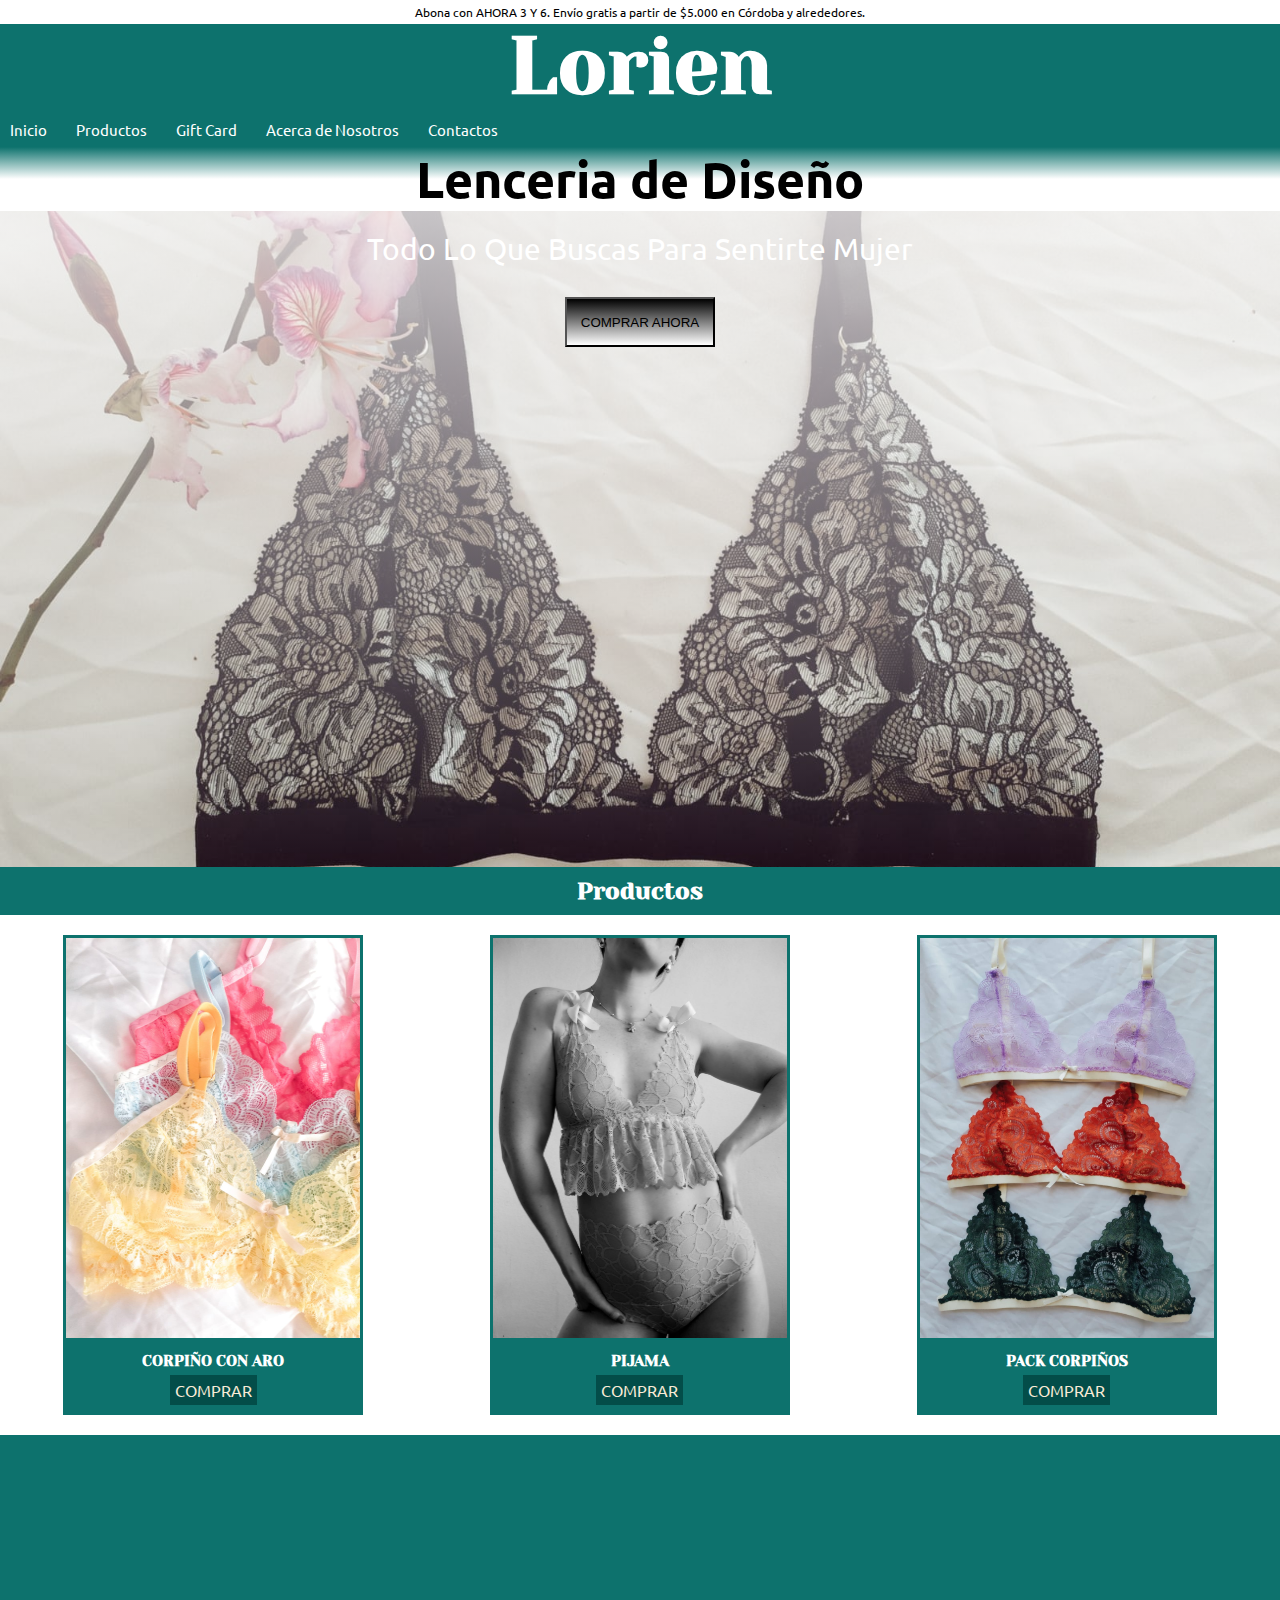
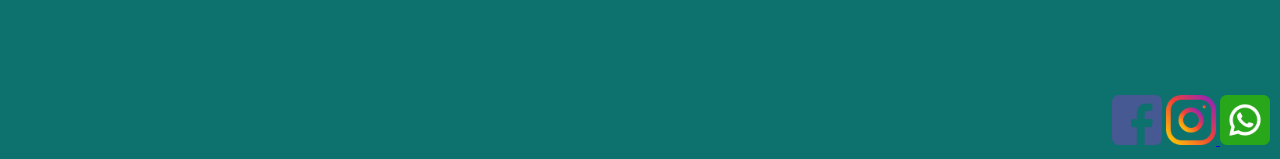
==== index.html @ a149deda "primer commit" ====
<!DOCTYPE html>
<html lang="en">
<head>
    <meta charset="UTF-8">
    <meta http-equiv="X-UA-Compatible" content="IE=edge">
    <meta name="viewport" content="width=device-width, initial-scale=1.0">
    <link
    rel="stylesheet"
    href="https://cdnjs.cloudflare.com/ajax/libs/animate.css/4.1.1/animate.min.css"/>
    <link rel="stylesheet" href="./css/style.css">
    <title>Lorien</title>
</head>
<body>
    <section></section>
    <header>
        <div class="info">
            <p>Abona con AHORA 3 Y 6. Envío gratis a partir de $5.000 en Córdoba y alrededores.</p>
        </div>
        <div class="logo-lorien">
        <h1 class="animate__animated animate__pulse">Lorien</h1>
        </div>
        <nav>
            <!-- Lista Desordenada-->
            <ul>
                <li><a href="../index.html">Inicio</a></li>
                <li><a href="./pages/productos.html">Productos</a></li>
                <li><a href="./pages/giftcard.html">Gift Card</a></li>
                <li><a href="./pages/acercaDeNosotros.html">Acerca de Nosotros</a></li>
                <li><a href="./pages/contacto.html">Contactos</a></li>
            </ul>
        </nav>
    </header>
    <main>
        <section class="hero">
            <h2>Lenceria de Diseño</h2>
            <p>Todo Lo Que Buscas Para Sentirte Mujer </p>
            <input type="button" value="COMPRAR AHORA">
            
        </section>
        
        <section class="productos">
            <h2>Productos</h2>
            <div class="productos-contenedor">
                <div>
                    <img src="./img/corpiños.jpeg" alt="">
                    <h3>CORPIÑO CON ARO</h3>
                    <a href="">COMPRAR</a>
                </div>
                <div>
                    <img src="./img/pijama.jpeg" alt="">
                    <h3>PIJAMA</h3>
                    <a href="">COMPRAR</a>
                </div> 
                <div>
                    <img src="./img/packcorpino.jpeg" alt="">
                    <h3>PACK CORPIÑOS</h3>
                    <a href="">COMPRAR</a>
                </div>
            </div>
            
            
        </section>
        <section>

        </section>
        <section>

        </section>
    </main>
    <footer>
        <div class="redes-sociales">
            <a href="https://www.facebook.com/people/Lorien/100066542207697/" target="_blank">
            <img src="./img/facebook.png" alt="icono de facebook"></a>
            <a href="https://www.instagram.com/lorien.__/?hl=es" target="_blank">
            <img src="./img/instagram.png" alt="icono de instagram"> </a>
        <img src="./img/whatsapp.png" alt="icono de whatsapp">
        </div>
        <div>
        <iframe src="https://www.google.com/maps/embed?pb=!1m18!1m12!1m3!1d3405.2689595915876!2d-64.20048998530655!3d-31.406715002925925!2m3!1f0!2f0!3f0!3m2!1i1024!2i768!4f13.1!3m3!1m2!1s0x943298864d75e245%3A0x5c61a2f77b09b193!2sLa%20Rioja%201185%2C%20X5000EVW%20C%C3%B3rdoba!5e0!3m2!1ses!2sar!4v1670368109785!5m2!1ses!2sar" width="300" height="300" style="border:0;" allowfullscreen="" loading="lazy" referrerpolicy="no-referrer-when-downgrade"></iframe>
        
    </footer>
    
</body>
</html>
---- css/style.css ----
@import url('https://fonts.googleapis.com/css2?family=Ubuntu:ital,wght@0,300;1,300&family=Yeseva+One&display=swap');


*{
    margin: 0%;
    padding: 0%;
    box-sizing: border-box;
}


/*------HEADER------*/

header{
    background-color: rgb(13, 114, 109);
    position: sticky;
    top: 0;
    /*display: flex;
    flex-direction:column;
    justify-content:center;
    align-items:center;*/

}

header .info{
    display: block;
    position: absolute;
    float: left;
    width: 100%;
    background-color: white;
    color: black;
    text-align: center;
    font-size: 12px;
    font-family: 'Ubuntu', sans-serif;
    padding: 4px 16px;
    z-index: 100;
}



header .logo-lorien{
    color: white;
    font-size: 40px; 
    font-style: normal;
    font-family: 'Yeseva One', cursive;
    font-weight: 400;
    text-align: center;
    display: flex;
    flex-direction: column;
    padding-top: 20px;
    
    
}





header nav ul{
    list-style: none;
    
}

header nav ul li{
    display: inline-block;
    margin-right: 15px;
    padding-left: 10px;
    
}



header nav ul li a{
    font-family: 'Ubuntu', sans-serif;
    text-decoration: none;
    color: white;
    line-height: 35px;
    font-size: 15px;
    
}


/*------MAIN------*/

.hero {
    width: 100%;
    height:80vh ;
    text-align: center;
    /*background-image: url("../img/arwen.jpeg");*/
    background: linear-gradient(white, rgba(0, 0, 0, 0.089)), url(../img/arwen.jpeg);
    background-size: cover;
    background-position: center;
    background-attachment: fixed;

    
}

.hero h2{
    color: black;
    font-family:'Ubuntu', sans-serif;
    font-size: 50px;
    background: linear-gradient(rgb(13, 114, 109), white, white);
    
}
.hero p {
    color: white;
    font-family:'Ubuntu', sans-serif;
    font-size: 30px ;
    margin-top:  20px;
    margin-bottom: 30px;

}

.hero input{
    background: linear-gradient(black, grey, white);
    width: 150px;
    height: 50px;
}
.productos .productos-contenedor{
    display: flex;
    flex-direction: row;
    justify-content: space-around;
    flex-wrap: wrap;
    
    
}

.productos h2{
    background-color: rgb(13, 114, 109);
    color: white;
    font-family: 'Yeseva One', cursive;
    text-align: center;
    padding: 10px;
    transition: 3s;
}

.productos h2:hover{
    transform: rotateX(360);
}
.productos .productos-contenedor div{
    border: 3px solid rgb(13, 114, 109); 
    width: 300px;
    height: 480px;
    text-align: center;
    background-color: rgb(13, 114, 109);
    margin: 20px;

}

.productos div h3{
    color:white;
    font-family: 'Yeseva One', cursive;
    font-size: 15px;
    margin: 10px;
}

.productos div a{
    color: antiquewhite;
    text-decoration: none;
    font-family:'Ubuntu', sans-serif;
    background-color: rgb(3, 77, 73);
    padding: 5px;
    
}
.productos div img {
    height: 400px;
    width: 294px;
    transition: 3s;
}

.productos div img:hover{
    transform: rotateX(360deg);
}
/*----GALERIA DE PRODUCTOS----*/

.galeria-contenedor{
    display: flex;
    flex-direction: row;
    justify-content:space-around ;
    flex-wrap: wrap;
    
}

.galeria-contenedor div{
    /*border: 3px solid rgb(13, 114, 109); */
    width: 300px;
    height: 480px;
    text-align: center;
    margin: 40px;
    transition:3s;
    
}

.galeria-contenedor div:{
    transform: scale(1.1);
}


.galeria-contenedor img{
    border: 3px solid rgb(13, 114, 109);
    height: 400px;
    width: 294px;
    transition: 3s;
    
}

.galeria-contenedor img:hover{
    transform: scale(1.1);

}




/*----GIFT CARD----*/
.gift-contenedor{
    display: flex;
    flex-direction: row;
    justify-content: space-around;
    flex-wrap: wrap;
    padding: 20px;
}

.gift-contenedor img{
    width: 300px;
    height: 490px;
    padding: 10px;
    
    
}

.gift-contenedor div {
    border: 4px solid rgb(13, 114, 109); 
    width: 300px;
    height: 490px;
    text-align: center;
    background-color: rgb(13, 114, 109);
    margin: 30px;
    
}

.gift-contenedor div h3{
    font-family: 'Yeseva One', cursive;
    font-size: 15px;
    margin: 20px;
}


/*-----ACERCA DE MI----*/
.mariel{
    display: flex;
    justify-content: space-around;
    align-items: center;
    flex-direction: row;
    
    
    

}

.mariel img{
    width: 300px;
    height: 400px;
    background-position: center;
}

.mariel div{
    width: 500px;
}

.mariel h2{
    text-align: center;
    font-family: 'Yeseva One', cursive;
    font-size: 50px;
    color: black;
    

}

.mariel p{
    text-align: center;
    font-family:'Ubuntu', sans-serif;
    font-size: large;
    color: black;
}

/*------FOOTER-------*/

footer{
    background-color: rgb(13, 114, 109);
    display: flex;
    flex-direction: row-reverse;
    justify-content: space-between;
    align-items:flex-end;
    padding: 10px;
}

footer div img {
    width: 50px;
    height: 50px;
}

/*-----MEDIA QUERY-----*/
@media screen and (max-width:630px) {
    .mariel {
        flex-direction: column;
    }
    
}
    
@media screen and (max-width:580px) {
    header{
        flex-direction: column;
    }
    
}

@media screen and (max-width:630px) {
    .mariel p{
        text-align: center;
    }
    
}
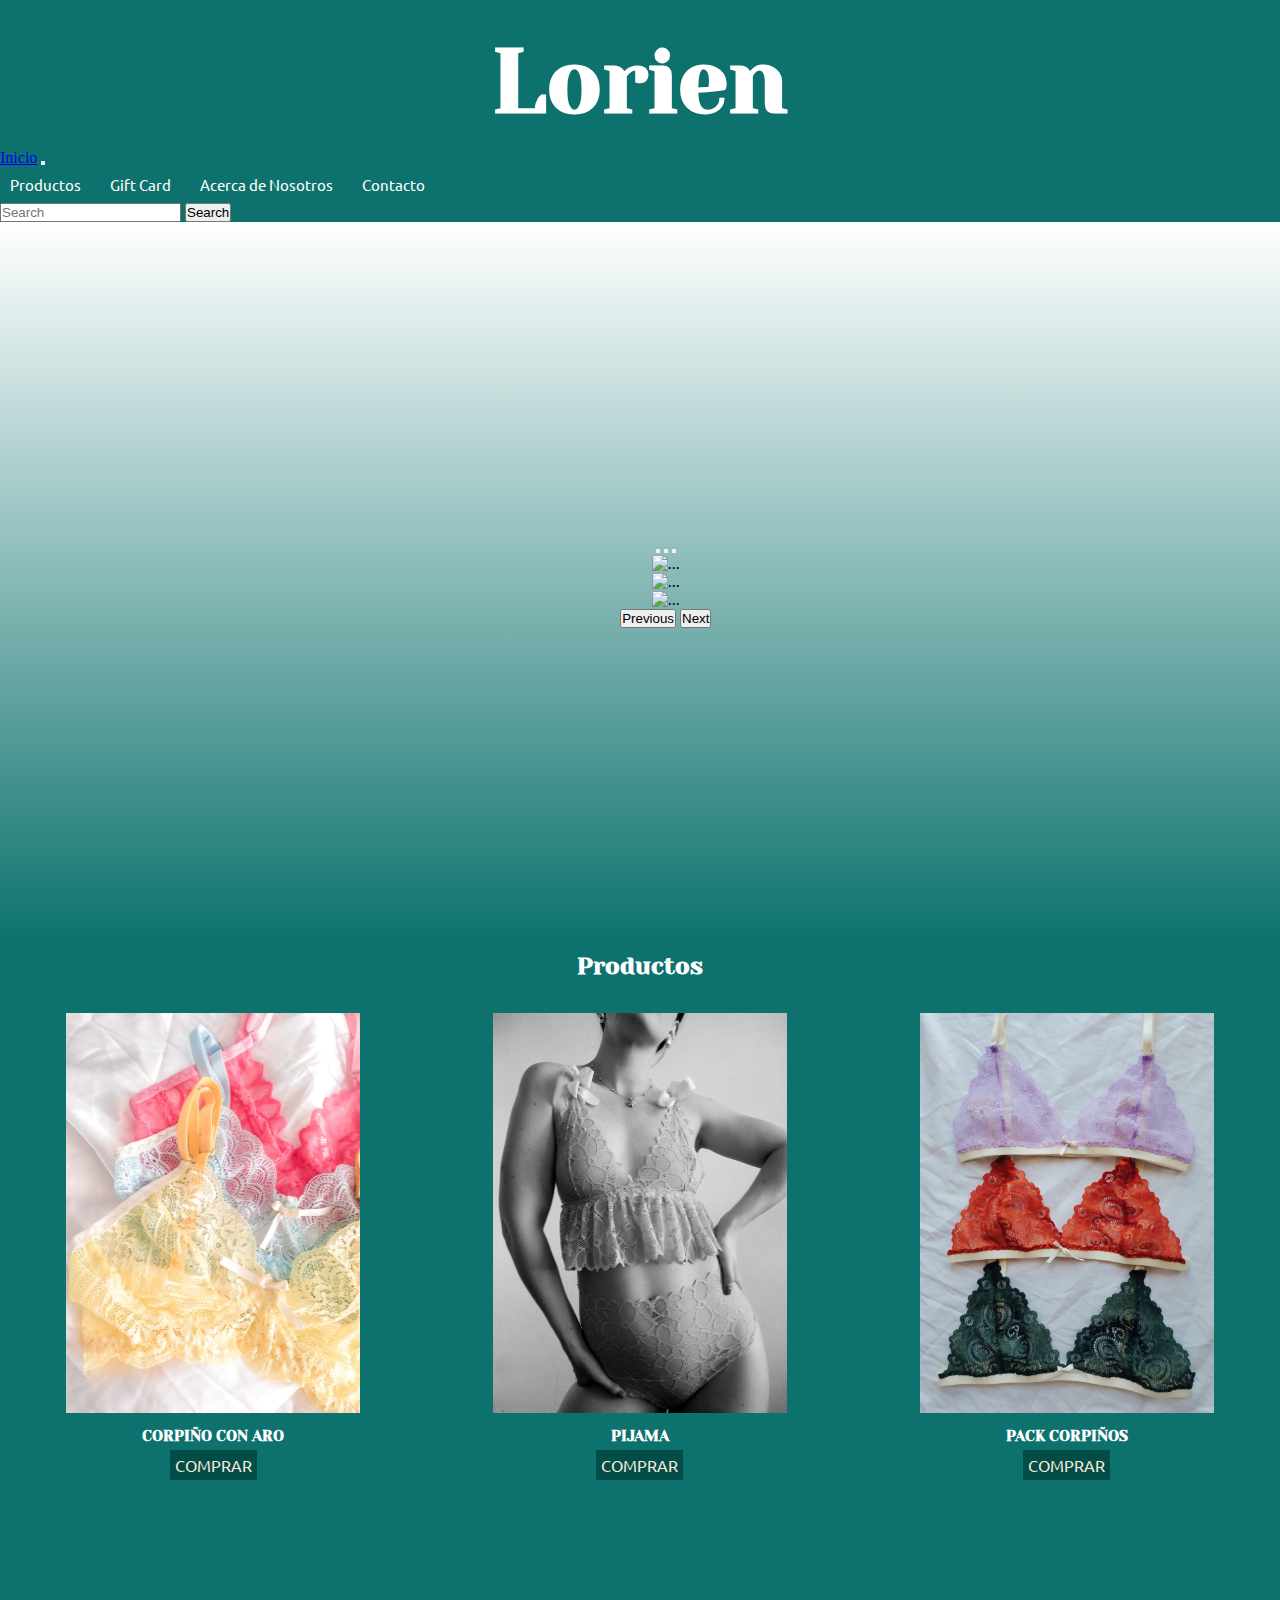
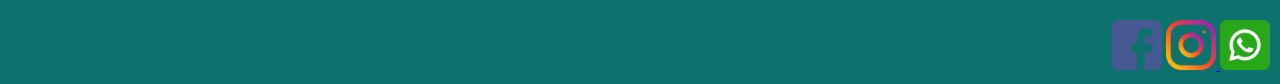
==== commit c7ee6862: "segundo commit" ====
--- a/index.html
+++ b/index.html
@@ -1,84 +1,149 @@
 <!DOCTYPE html>
 <html lang="en">
+
 <head>
     <meta charset="UTF-8">
     <meta http-equiv="X-UA-Compatible" content="IE=edge">
     <meta name="viewport" content="width=device-width, initial-scale=1.0">
-    <link
-    rel="stylesheet"
-    href="https://cdnjs.cloudflare.com/ajax/libs/animate.css/4.1.1/animate.min.css"/>
+    <link href="https://cdn.jsdelivr.net/npm/bootstrap@5.0.2/dist/css/bootstrap.min.css" rel="stylesheet"
+        integrity="sha384-EVSTQN3/azprG1Anm3QDgpJLIm9Nao0Yz1ztcQTwFspd3yD65VohhpuuCOmLASjC" crossorigin="anonymous">
+    <link rel="stylesheet" href="https://cdnjs.cloudflare.com/ajax/libs/animate.css/4.1.1/animate.min.css" />
     <link rel="stylesheet" href="./css/style.css">
     <title>Lorien</title>
 </head>
+
 <body>
     <section></section>
     <header>
-        <div class="info">
-            <p>Abona con AHORA 3 Y 6. Envío gratis a partir de $5.000 en Córdoba y alrededores.</p>
+        <div class="logo-lorien">
+            <h1 class="animate__animated animate__pulse">Lorien</h1>
         </div>
-        <div class="logo-lorien">
-        <h1 class="animate__animated animate__pulse">Lorien</h1>
-        </div>
-        <nav>
-            <!-- Lista Desordenada-->
-            <ul>
-                <li><a href="../index.html">Inicio</a></li>
-                <li><a href="./pages/productos.html">Productos</a></li>
-                <li><a href="./pages/giftcard.html">Gift Card</a></li>
-                <li><a href="./pages/acercaDeNosotros.html">Acerca de Nosotros</a></li>
-                <li><a href="./pages/contacto.html">Contactos</a></li>
-            </ul>
-        </nav>
-    </header>
-    <main>
-        <section class="hero">
-            <h2>Lenceria de Diseño</h2>
-            <p>Todo Lo Que Buscas Para Sentirte Mujer </p>
-            <input type="button" value="COMPRAR AHORA">
-            
-        </section>
-        
-        <section class="productos">
-            <h2>Productos</h2>
-            <div class="productos-contenedor">
-                <div>
-                    <img src="./img/corpiños.jpeg" alt="">
-                    <h3>CORPIÑO CON ARO</h3>
-                    <a href="">COMPRAR</a>
-                </div>
-                <div>
-                    <img src="./img/pijama.jpeg" alt="">
-                    <h3>PIJAMA</h3>
-                    <a href="">COMPRAR</a>
-                </div> 
-                <div>
-                    <img src="./img/packcorpino.jpeg" alt="">
-                    <h3>PACK CORPIÑOS</h3>
-                    <a href="">COMPRAR</a>
+        <nav class="navbar navbar-expand-lg navbar-light bg-light">
+            <div class="container-fluid">
+                <a class="navbar-brand" href="../index.html">Inicio</a>
+                <button class="navbar-toggler" type="button" data-bs-toggle=" collapse"
+                    data-bs-target="#navbarTogglerDemo02" aria-controls="navbarTogglerDemo02" aria-expanded="false"
+                    aria-label="Toggle navigation">
+                    <span class="navbar-toggler-icon"></span>
+                </button>
+                <div class="collapse navbar-collapse" id="navbarTogglerDemo02">
+                    <ul class="navbar-nav me-auto mb-2 mb-lg-0">
+                        <li class="nav-item">
+                            <a class="nav-link active" aria-current="page" href="./pages/productos.html">Productos</a>
+                        </li>
+                        <li class="nav-item">
+                            <a class="nav-link" href="./pages/giftcard.html">Gift Card</a>
+                        </li>
+                        <li class="nav-item">
+                            <a class="nav-link" href="./pages/acercaDeNosotros.html">Acerca de Nosotros</a>
+                        </li>
+                        <li class="nav-item">
+                            <a class="nav-link" href="./pages/contacto.html">Contacto</a>
+                        </li>
+                    </ul>
+                    <form class="d-flex">
+                        <input class="form-control me-2" type="search" placeholder="Search" aria-label="Search">
+                        <button class="btn btn-outline-success" type="submit">Search</button>
+                    </form>
                 </div>
             </div>
-            
-            
-        </section>
-        <section>
+        </nav>
+        <main>
+            <section class="hero">
+                <div class="galeriainicio">
+                    <div id="carouselExampleCaptions" class="carousel slide" data-bs-ride="carousel">
+                        <div class="carousel-indicators">
+                            <button type="button" data-bs-target="#carouselExampleCaptions" data-bs-slide-to="0"
+                                class="active" aria-current="true" aria-label="Slide 1"></button>
+                            <button type="button" data-bs-target="#carouselExampleCaptions" data-bs-slide-to="1"
+                                aria-label="Slide 2"></button>
+                            <button type="button" data-bs-target="#carouselExampleCaptions" data-bs-slide-to="2"
+                                aria-label="Slide 3"></button>
+                        </div>
+                        <div class="carousel-inner">
+                            <div class="carousel-item active">
+                                <img src="./img/carrusel-1.jpg" class="d-block w-100" alt="...">
+                                <div class="carousel-caption d-none d-md-block">
+                                </div>
+                            </div>
+                            <div class="carousel-item">
+                                <img src="./img/carrusel1.jpg" class="d-block w-100" alt="...">
+                                <div class="carousel-caption d-none d-md-block">
+                                </div>
+                            </div>
+                            <div class="carousel-item">
+                                <img src="./img/carrusel3.jpg" class="d-block w-100" alt="...">
+                                <div class="carousel-caption d-none d-md-block">
+                                </div>
+                            </div>
+                        </div>
+                        <button class="carousel-control-prev" type="button" data-bs-target="#carouselExampleCaptions"
+                            data-bs-slide="prev">
+                            <span class="carousel-control-prev-icon" aria-hidden="true"></span>
+                            <span class="visually-hidden">Previous</span>
+                        </button>
+                        <button class="carousel-control-next" type="button" data-bs-target="#carouselExampleCaptions"
+                            data-bs-slide="next">
+                            <span class="carousel-control-next-icon" aria-hidden="true"></span>
+                            <span class="visually-hidden">Next</span>
+                        </button>
+                    </div>
+                </div>
 
-        </section>
-        <section>
+                <!--<h2>Lenceria de Diseño</h2>
+            <p>Todo Lo Que Buscas Para Sentirte Mujer </p>
+            <input type="button" value="COMPRAR AHORA">-->
 
-        </section>
-    </main>
-    <footer>
-        <div class="redes-sociales">
-            <a href="https://www.facebook.com/people/Lorien/100066542207697/" target="_blank">
-            <img src="./img/facebook.png" alt="icono de facebook"></a>
-            <a href="https://www.instagram.com/lorien.__/?hl=es" target="_blank">
-            <img src="./img/instagram.png" alt="icono de instagram"> </a>
-        <img src="./img/whatsapp.png" alt="icono de whatsapp">
-        </div>
-        <div>
-        <iframe src="https://www.google.com/maps/embed?pb=!1m18!1m12!1m3!1d3405.2689595915876!2d-64.20048998530655!3d-31.406715002925925!2m3!1f0!2f0!3f0!3m2!1i1024!2i768!4f13.1!3m3!1m2!1s0x943298864d75e245%3A0x5c61a2f77b09b193!2sLa%20Rioja%201185%2C%20X5000EVW%20C%C3%B3rdoba!5e0!3m2!1ses!2sar!4v1670368109785!5m2!1ses!2sar" width="300" height="300" style="border:0;" allowfullscreen="" loading="lazy" referrerpolicy="no-referrer-when-downgrade"></iframe>
-        
-    </footer>
-    
+            </section>
+
+            <section class="productos">
+                <h2>Productos</h2>
+                <div class="productos-contenedor">
+                    <div>
+                        <img src="./img/corpiños.jpeg" alt="">
+                        <h3>CORPIÑO CON ARO</h3>
+                        <a href="">COMPRAR</a>
+                    </div>
+                    <div>
+                        <img src="./img/pijama.jpeg" alt="">
+                        <h3>PIJAMA</h3>
+                        <a href="">COMPRAR</a>
+                    </div>
+                    <div>
+                        <img src="./img/packcorpino.jpeg" alt="">
+                        <h3>PACK CORPIÑOS</h3>
+                        <a href="">COMPRAR</a>
+                    </div>
+                </div>
+
+
+            </section>
+            <section>
+
+            </section>
+            <section>
+
+            </section>
+        </main>
+        <footer>
+            <div class="redes-sociales">
+                <a href="https://www.facebook.com/people/Lorien/100066542207697/" target="_blank">
+                    <img src="./img/facebook.png" alt="icono de facebook"></a>
+                <a href="https://www.instagram.com/lorien.__/?hl=es" target="_blank">
+                    <img src="./img/instagram.png" alt="icono de instagram"> </a>
+                <img src="./img/whatsapp.png" alt="icono de whatsapp">
+            </div>
+            <div>
+                <iframe
+                    src="https://www.google.com/maps/embed?pb=!1m18!1m12!1m3!1d3405.2689595915876!2d-64.20048998530655!3d-31.406715002925925!2m3!1f0!2f0!3f0!3m2!1i1024!2i768!4f13.1!3m3!1m2!1s0x943298864d75e245%3A0x5c61a2f77b09b193!2sLa%20Rioja%201185%2C%20X5000EVW%20C%C3%B3rdoba!5e0!3m2!1ses!2sar!4v1670368109785!5m2!1ses!2sar"
+                    width="150" height="150" style="border:0;" allowfullscreen="" loading="lazy"
+                    referrerpolicy="no-referrer-when-downgrade"></iframe>
+
+        </footer>
+        <script src="https://cdn.jsdelivr.net/npm/bootstrap@5.0.2/dist/js/bootstrap.bundle.min.js"
+            integrity="sha384-MrcW6ZMFYlzcLA8Nl+NtUVF0sA7MsXsP1UyJoMp4YLEuNSfAP+JcXn/tWtIaxVXM"
+            crossorigin="anonymous"></script>
+
 </body>
+
 </html>--- a/css/style.css
+++ b/css/style.css
@@ -33,32 +33,32 @@
     text-align: center;
     font-size: 12px;
     font-family: 'Ubuntu', sans-serif;
-    padding: 4px 16px;
+    padding: 4px, 16px;
     z-index: 100;
-}
-
+    margin-bottom: 1px;
+}
 
 
 header .logo-lorien{
     color: white;
-    font-size: 40px; 
+    font-size: 45px; 
     font-style: normal;
     font-family: 'Yeseva One', cursive;
     font-weight: 400;
     text-align: center;
     display: flex;
     flex-direction: column;
-    padding-top: 20px;
-    
-    
-}
-
-
-
+    padding-top: 30px;
+    padding-bottom: 15px;
+    
+    
+    
+}
 
 
 header nav ul{
     list-style: none;
+    margin-bottom: 1px;
     
 }
 
@@ -87,36 +87,22 @@
     width: 100%;
     height:80vh ;
     text-align: center;
-    /*background-image: url("../img/arwen.jpeg");*/
-    background: linear-gradient(white, rgba(0, 0, 0, 0.089)), url(../img/arwen.jpeg);
-    background-size: cover;
-    background-position: center;
-    background-attachment: fixed;
-
-    
-}
-
-.hero h2{
-    color: black;
-    font-family:'Ubuntu', sans-serif;
-    font-size: 50px;
-    background: linear-gradient(rgb(13, 114, 109), white, white);
-    
-}
-.hero p {
-    color: white;
-    font-family:'Ubuntu', sans-serif;
-    font-size: 30px ;
-    margin-top:  20px;
-    margin-bottom: 30px;
-
-}
-
-.hero input{
-    background: linear-gradient(black, grey, white);
-    width: 150px;
-    height: 50px;
-}
+    background: linear-gradient(white, rgba(13, 114, 109, 0.623));
+    display: flex;
+    justify-content: center;
+    background-color: rgb(13, 114, 109);
+}
+.galeriainicio{
+    width: 48%;
+    display: flex;
+    justify-items: center;
+    align-items: center;
+}
+
+.carousel-inner{
+    width: 666px;
+}
+
 .productos .productos-contenedor{
     display: flex;
     flex-direction: row;
@@ -132,12 +118,10 @@
     font-family: 'Yeseva One', cursive;
     text-align: center;
     padding: 10px;
-    transition: 3s;
-}
-
-.productos h2:hover{
-    transform: rotateX(360);
-}
+    
+}
+
+
 .productos .productos-contenedor div{
     border: 3px solid rgb(13, 114, 109); 
     width: 300px;
@@ -166,12 +150,9 @@
 .productos div img {
     height: 400px;
     width: 294px;
-    transition: 3s;
-}
-
-.productos div img:hover{
-    transform: rotateX(360deg);
-}
+}
+
+
 /*----GALERIA DE PRODUCTOS----*/
 
 .galeria-contenedor{
@@ -188,12 +169,7 @@
     height: 480px;
     text-align: center;
     margin: 40px;
-    transition:3s;
-    
-}
-
-.galeria-contenedor div:{
-    transform: scale(1.1);
+    
 }
 
 
@@ -201,16 +177,8 @@
     border: 3px solid rgb(13, 114, 109);
     height: 400px;
     width: 294px;
-    transition: 3s;
-    
-}
-
-.galeria-contenedor img:hover{
-    transform: scale(1.1);
-
-}
-
-
+    
+}
 
 
 /*----GIFT CARD----*/
@@ -249,6 +217,7 @@
 
 /*-----ACERCA DE MI----*/
 .mariel{
+    background: linear-gradient(white, rgba(13, 114, 109, 0.623));
     display: flex;
     justify-content: space-around;
     align-items: center;
@@ -295,6 +264,7 @@
     align-items:flex-end;
     padding: 10px;
 }
+
 
 footer div img {
     width: 50px;
